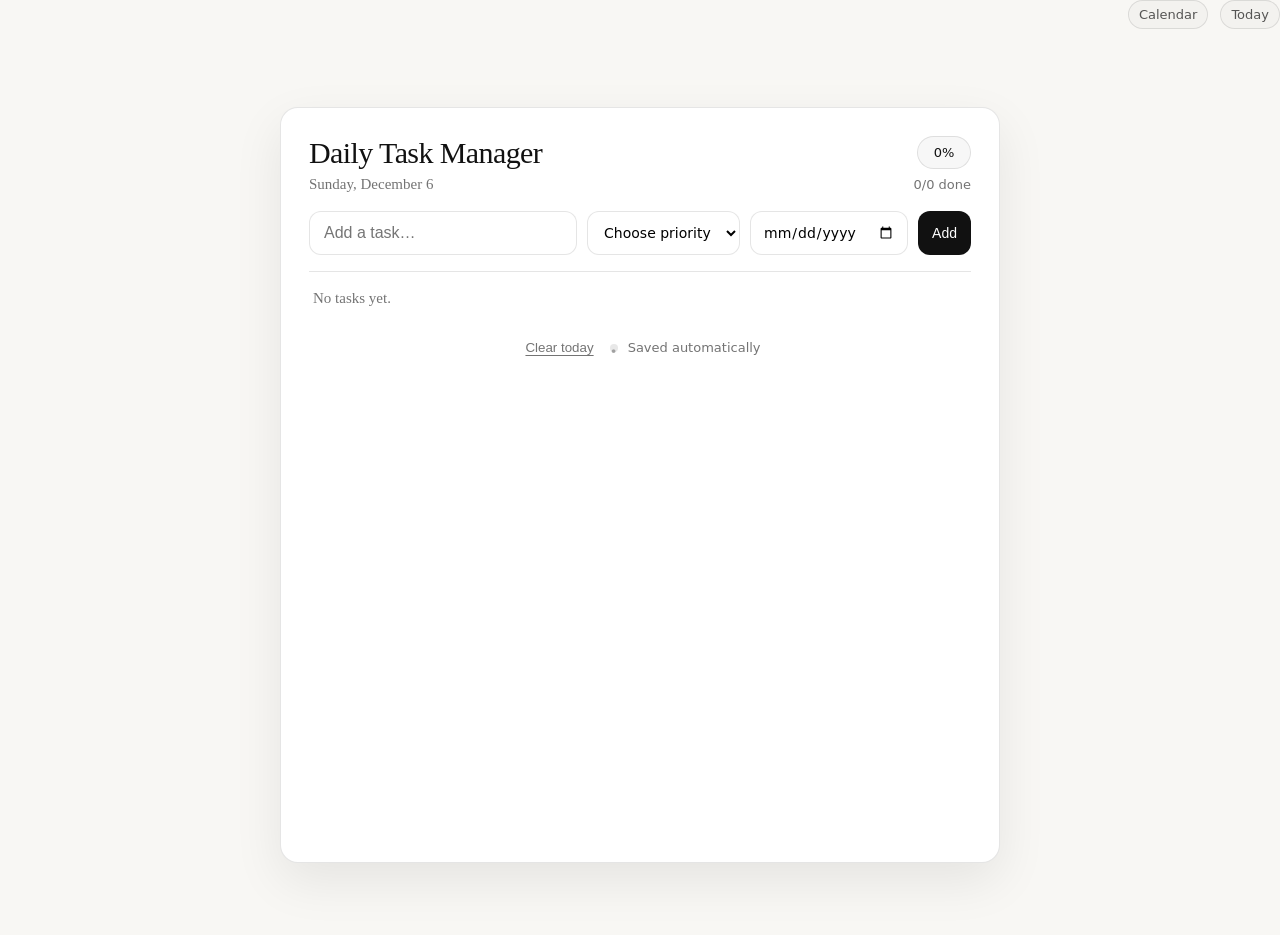
==== index.html @ 3a41bd82 "Update index.html" ====
<!DOCTYPE html>
<html lang="en">
<head>
  <meta charset="UTF-8" />
  <meta name="viewport" content="width=device-width, initial-scale=1.0" />
  <title>Daily Task Manager</title>
  <link rel="stylesheet" href="style.css" />
</head>
<body>
  <nav class="nav">
    <a class="navlink" href="./calendar.html">Calendar</a>
    <a class="navlink" href="./index.html">Today</a>
  </nav>
  <main class="page">
    <section class="card">
      <header class="header">
        <div>
          <h1>Daily Task Manager</h1>
          <p class="sub" id="date"></p>
        </div>
        <div class="stats" aria-label="completion">
          <div class="pill" id="pct">0%</div>
          <div class="meta" id="meta">0/0 done</div>
        </div>
      </header>
      <form id="task-form" class="add" autocomplete="off">
        <input id="task-input" class="input" placeholder="Add a task…" />
        <select id="task-rank" class="select" title="Importance">
          <option value="" selected disabled>Choose priority</option>
          <option value="3">High</option>
          <option value="2">Medium</option>
          <option value="1">Low</option>
        </select>
        <input id="task-deadline" class="date" type="date" title="Deadline" />
        <button class="btn" type="submit">Add</button>
      </form>
      <ul id="task-list" class="list"></ul>
      <footer class="footer">
        <button id="clear" class="link">Clear today</button>
        <span class="dot">•</span>
        <span class="hint">Saved automatically</span>
      </footer>
    </section>
  </main>
  <script src="script.js"></script>
  <script>
    document.getElementById("date").textContent =
      new Date().toLocaleDateString(undefined, { weekday: "long", month: "long", day: "numeric" });
  </script>
</body>
</html>
---- style.css ----
:root{
  --bg: #f8f7f4;
  --card: #ffffff;
  --text: #111111;
  --muted: rgba(0,0,0,.55);
  --line: rgba(0,0,0,.10);
  --shadow: 0 18px 50px rgba(0,0,0,.08);
  --radius: 18px;
}

*{ box-sizing:border-box; }
html,body{ height:100%; }
body{
  margin:0;
  background: var(--bg);
  color: var(--text);
  font-family: ui-serif, Georgia, "Times New Roman", serif;
}

.page{
  min-height: 100%;
  display:flex;
  justify-content:center;
  padding: 72px 18px;
}

.card{
  width: min(720px, 100%);
  background: var(--card);
  border: 1px solid var(--line);
  border-radius: var(--radius);
  box-shadow: var(--shadow);
  padding: 28px;
}

.header{
  display:flex;
  align-items:flex-start;
  justify-content:space-between;
  gap: 18px;
  margin-bottom: 18px;
}

h1{
  margin:0;
  font-weight: 500;
  letter-spacing: -0.02em;
  font-size: 30px;
}

.sub{
  margin:6px 0 0;
  color: var(--muted);
  font-size: 15px;
}

.stats{ text-align:right; }

.pill{
  display:inline-flex;
  align-items:center;
  justify-content:center;
  min-width: 54px;
  padding: 8px 12px;
  border-radius: 999px;
  border: 1px solid var(--line);
  background: rgba(0,0,0,.03);
  font-family: ui-sans-serif, system-ui, -apple-system, Segoe UI, Roboto, Arial;
  font-size: 13px;
}

.meta{
  margin-top: 8px;
  color: var(--muted);
  font-size: 13px;
  font-family: ui-sans-serif, system-ui, -apple-system, Segoe UI, Roboto, Arial;
}

.add{
  display:flex;
  gap: 10px;
  margin: 18px 0 16px;
}

.input{
  flex: 1;
  border: 1px solid var(--line);
  border-radius: 12px;
  padding: 12px 14px;
  font-size: 16px;
  outline: none;
  background: white;
  transition: border-color .15s ease;
}

.input:focus{
  border-color: rgba(0,0,0,.25);
}

.btn{
  border: none;
  border-radius: 12px;
  padding: 12px 14px;
  background: #111;
  color: white;
  font-size: 14px;
  cursor: pointer;
  transition: opacity .15s ease, transform .05s ease;
}

.btn:hover{ opacity: .9; }
.btn:active{ transform: translateY(1px); }

.list{
  list-style:none;
  padding:0;
  margin:0;
  border-top: 1px solid var(--line);
}

.row{
  display:flex;
  align-items:center;
  gap: 12px;
  padding: 14px 4px;
  border-bottom: 1px solid var(--line);
}

.check{
  width: 28px;
  height: 28px;
  border-radius: 10px;
  border: 1px solid var(--line);
  background: white;
  cursor: pointer;
  display:flex;
  align-items:center;
  justify-content:center;
  font-family: ui-sans-serif, system-ui;
  font-weight: 700;
  transition: background .15s ease;
}

.row.done .check{
  background: rgba(0,0,0,.06);
}

.text{
  flex:1;
  text-align:left;
  border:none;
  background: transparent;
  padding: 0;
  cursor: text;
  font-size: 18px;
  line-height: 1.2;
  font-family: inherit;
}

.row.done .text{
  text-decoration: line-through;
  opacity: .55;
}

.trash{
  width: 28px;
  height: 28px;
  border-radius: 10px;
  border: 1px solid var(--line);
  background: white;
  cursor:pointer;
  font-size: 18px;
  line-height: 0;
  transition: background .15s ease;
}

.trash:hover{ background: rgba(0,0,0,.04); }

.empty{
  padding: 18px 4px;
  color: var(--muted);
  font-size: 15px;
}

.footer{
  display:flex;
  align-items:center;
  justify-content:center;
  gap: 10px;
  padding-top: 14px;
  color: var(--muted);
  font-family: ui-sans-serif, system-ui, -apple-system, Segoe UI, Roboto, Arial;
  font-size: 13px;
}

.link{
  border:none;
  background: transparent;
  cursor:pointer;
  color: inherit;
  text-decoration: underline;
  text-underline-offset: 3px;
}

.dot{ opacity: .6; }

.select, .date{
  border: 1px solid var(--line);
  border-radius: 12px;
  padding: 12px 12px;
  background: white;
  font-size: 14px;
  outline: none;
  font-family: ui-sans-serif, system-ui, -apple-system, Segoe UI, Roboto, Arial;
  transition: border-color .15s ease;
}

.select:focus, .date:focus{
  border-color: rgba(0,0,0,.25);
}

/* On small screens, let the form wrap nicely */
.add{
  flex-wrap: wrap;
}
.select, .date, .btn{
  flex: 0 0 auto;
}
.badge{
  display:inline-flex;
  align-items:center;
  gap: 6px;
  padding: 6px 10px;
  border-radius: 999px;
  border: 1px solid var(--line);
  background: rgba(0,0,0,.03);
  color: var(--muted);
  font-size: 12px;
  font-family: ui-sans-serif, system-ui, -apple-system, Segoe UI, Roboto, Arial;
  white-space: nowrap;
}

.rank{
  font-weight: 600;
  color: rgba(0,0,0,.70);
}


.confirm-wrap{
  display:flex;
  gap:6px;
}

.confirm-btn{
  border:1px solid rgba(0,0,0,.15);
  background:#111;
  color:white;
  border-radius:8px;
  padding:6px 10px;
  font-size:12px;
  cursor:pointer;
}

.confirm-btn:hover{
  opacity:.9;
}

.cancel-btn{
  border:1px solid var(--line);
  background:white;
  border-radius:8px;
  padding:6px 10px;
  font-size:12px;
  cursor:pointer;
}

.cancel-btn:hover{
  background:rgba(0,0,0,.05);
}
.nav{
  display:flex;
  gap:12px;
  justify-content:flex-end;
  margin-bottom: 6px;
}

.navlink{
  font-family: ui-sans-serif, system-ui, -apple-system, Segoe UI, Roboto, Arial;
  font-size: 13px;
  color: rgba(0,0,0,.65);
  text-decoration: none;
  border: 1px solid var(--line);
  padding: 6px 10px;
  border-radius: 999px;
  background: rgba(0,0,0,.02);
}

.navlink:hover{ background: rgba(0,0,0,.05); }

.cal-controls{
  display:flex;
  gap:10px;
  margin: 10px 0 14px;
}

.btn-lite{
  border: 1px solid var(--line);
  background: rgba(0,0,0,.02);
  border-radius: 12px;
  padding: 10px 12px;
  cursor:pointer;
}

.btn-lite:hover{ background: rgba(0,0,0,.05); }

.cal-weekdays{
  display:grid;
  grid-template-columns: repeat(7, 1fr);
  gap: 8px;
  margin-bottom: 8px;
  color: var(--muted);
  font-family: ui-sans-serif, system-ui, -apple-system, Segoe UI, Roboto, Arial;
  font-size: 12px;
}

.cal-grid{
  display:grid;
  grid-template-columns: repeat(7, 1fr);
  gap: 8px;
}

.day{
  border: 1px solid var(--line);
  border-radius: 14px;
  padding: 10px;
  min-height: 64px;
  background: white;
  cursor: pointer;
  display:flex;
  flex-direction: column;
  justify-content: space-between;
}

.day:hover{ background: rgba(0,0,0,.02); }

.day.muted{
  opacity: .35;
}

.daynum{
  font-family: ui-sans-serif, system-ui, -apple-system, Segoe UI, Roboto, Arial;
  font-size: 12px;
  color: rgba(0,0,0,.70);
}

.dotrow{
  display:flex;
  gap:6px;
  align-items:center;
  margin-top: 6px;
}

.dot{
  width: 8px;
  height: 8px;
  border-radius: 999px;
  background: rgba(0,0,0,.15);
}

.dot.filled{
  background: rgba(0,0,0,.55);
}

/* TODAY highlight */
.day.today{
  border: 2px solid #111;
}

/* Overdue highlight */
.day.overdue{
  border: 2px solid #c33;
}

/* Task count text */
.count{
  font-family: ui-sans-serif, system-ui;
  font-size: 12px;
  color: rgba(0,0,0,.60);
}

/* Week view section */
.week-view{
  margin-top: 24px;
  display: grid;
  grid-template-columns: repeat(7, 1fr);
  gap: 10px;
}

.weekbox{
  border: 1px solid var(--line);
  border-radius: 12px;
  padding: 12px;
  text-align: center;
  background: white;
}

.weeklabel{
  font-family: ui-sans-serif, system-ui;
  font-size: 12px;
  color: var(--muted);
}

.weekstats{
  font-family: ui-sans-serif, system-ui;
  font-size: 14px;
  margin-top: 6px;
}
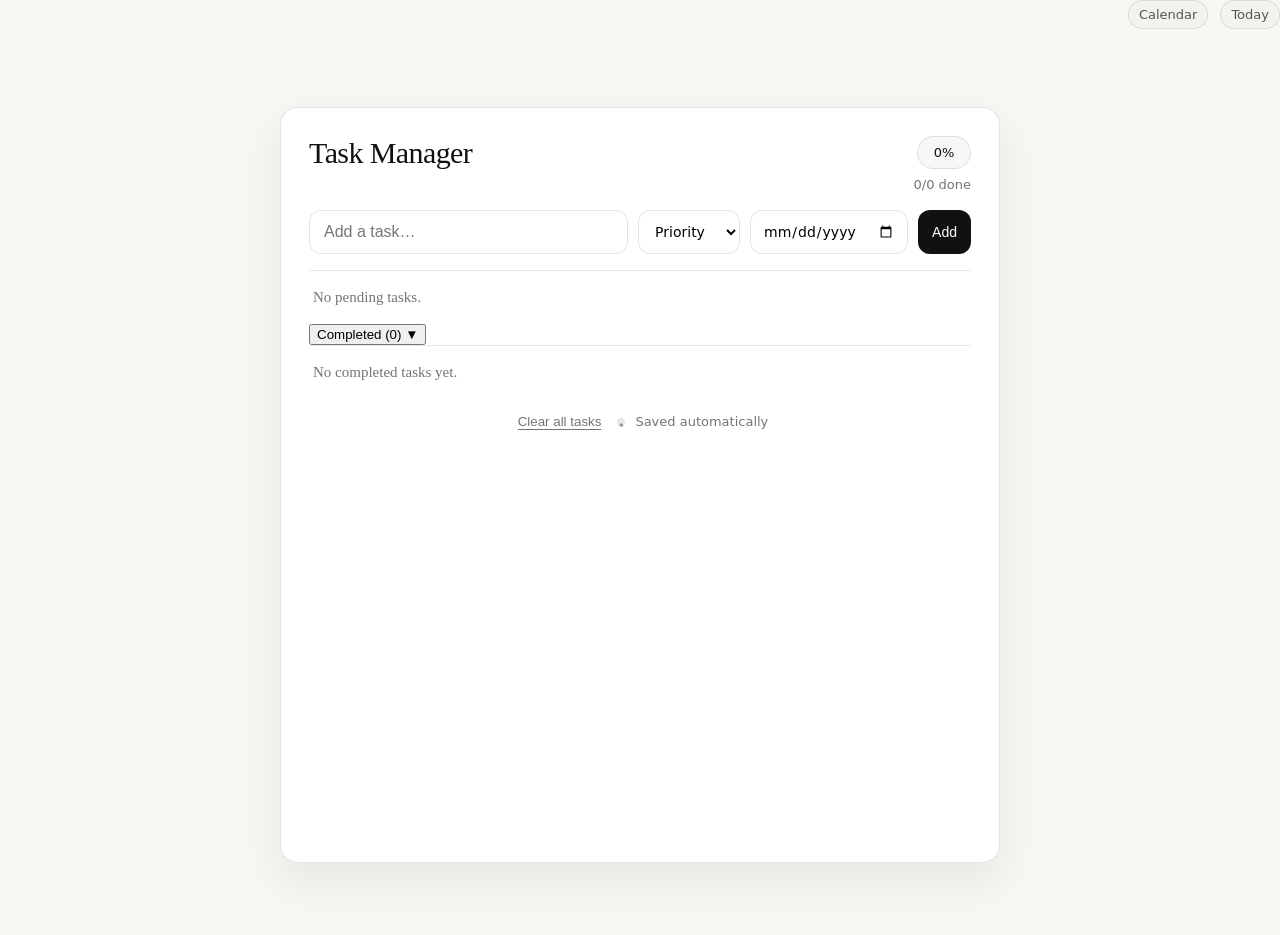
==== commit a41c9bfc: "Update index.html" ====
--- a/index.html
+++ b/index.html
@@ -15,8 +15,7 @@
     <section class="card">
       <header class="header">
         <div>
-          <h1>Daily Task Manager</h1>
-          <p class="sub" id="date"></p>
+          <h1>Task Manager</h1>
         </div>
         <div class="stats" aria-label="completion">
           <div class="pill" id="pct">0%</div>
@@ -26,7 +25,7 @@
       <form id="task-form" class="add" autocomplete="off">
         <input id="task-input" class="input" placeholder="Add a task…" />
         <select id="task-rank" class="select" title="Importance">
-          <option value="" selected disabled>Choose priority</option>
+          <option value="" selected disabled>Priority</option>
           <option value="3">High</option>
           <option value="2">Medium</option>
           <option value="1">Low</option>
@@ -35,17 +34,19 @@
         <button class="btn" type="submit">Add</button>
       </form>
       <ul id="task-list" class="list"></ul>
+      <div class="done-wrapper">
+        <button id="done-toggle" class="done-toggle">Completed (0) ▼</button>
+        <div id="done-section" class="done-section">
+          <ul id="done-list" class="list"></ul>
+        </div>
+      </div>
       <footer class="footer">
-        <button id="clear" class="link">Clear today</button>
+        <button id="clear" class="link">Clear all tasks</button>
         <span class="dot">•</span>
         <span class="hint">Saved automatically</span>
       </footer>
     </section>
   </main>
   <script src="script.js"></script>
-  <script>
-    document.getElementById("date").textContent =
-      new Date().toLocaleDateString(undefined, { weekday: "long", month: "long", day: "numeric" });
-  </script>
 </body>
 </html>
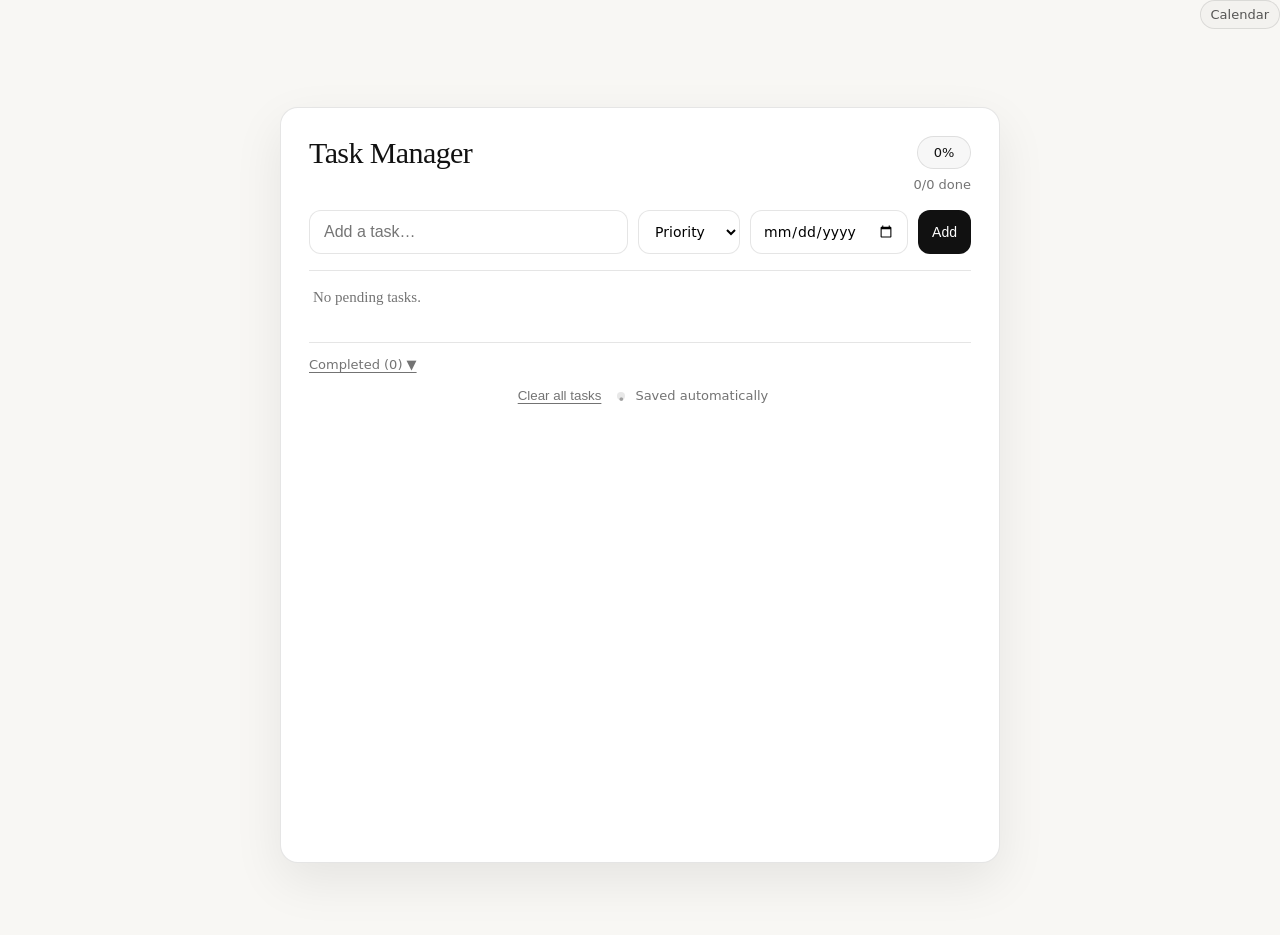
==== commit 33a2bd72: "Update index.html" ====
--- a/index.html
+++ b/index.html
@@ -9,7 +9,6 @@
 <body>
   <nav class="nav">
     <a class="navlink" href="./calendar.html">Calendar</a>
-    <a class="navlink" href="./index.html">Today</a>
   </nav>
   <main class="page">
     <section class="card">
--- a/style.css
+++ b/style.css
@@ -388,30 +388,132 @@
   color: rgba(0,0,0,.60);
 }
 
-/* Week view section */
-.week-view{
-  margin-top: 24px;
-  display: grid;
-  grid-template-columns: repeat(7, 1fr);
+.badges {
+  display: flex;
+  gap: 8px;
+  align-items: center;
+  flex-wrap: wrap;
+}
+
+.mid {
+  flex: 1;
+  display: flex;
+  flex-direction: column;
+  gap: 8px;
+}
+
+.badge-overdue {
+  border-color: #c33;
+  color: #c33;
+}
+
+.overdue-row .text {
+  color: #c33;
+}
+
+.done-wrapper {
+  margin-top: 18px;
+  border-top: 1px solid var(--line);
+  padding-top: 12px;
+}
+
+.done-toggle {
+  border: none;
+  background: transparent;
+  cursor: pointer;
+  font-family: ui-sans-serif, system-ui, -apple-system, Segoe UI, Roboto, Arial;
+  font-size: 13px;
+  color: var(--muted);
+  padding: 0;
+  text-decoration: underline;
+  text-underline-offset: 3px;
+}
+
+.done-section {
+  display: none;
+  margin-top: 10px;
+}
+
+.done-section.open {
+  display: block;
+}
+
+/* Selected day highlight */
+.day.selected {
+  border: 2px solid #555;
+  background: rgba(0,0,0,.04);
+}
+
+/* Day panel */
+.day-panel {
+  margin-top: 18px;
+  border: 1px solid var(--line);
+  border-radius: 14px;
+  padding: 16px 18px;
+  background: white;
+  display: none;
+}
+.day-panel:not(:empty) {
+  display: block;
+}
+.panel-header {
+  display: flex;
+  justify-content: space-between;
+  align-items: center;
+  margin-bottom: 12px;
+}
+.panel-title {
+  font-size: 15px;
+  font-weight: 500;
+  font-family: ui-sans-serif, system-ui, -apple-system, Segoe UI, Roboto, Arial;
+}
+.panel-close {
+  border: none;
+  background: transparent;
+  cursor: pointer;
+  font-size: 14px;
+  color: var(--muted);
+  padding: 2px 6px;
+}
+.panel-close:hover { color: #111; }
+.panel-empty {
+  color: var(--muted);
+  font-size: 14px;
+  font-family: ui-sans-serif, system-ui, -apple-system, Segoe UI, Roboto, Arial;
+  margin: 0;
+}
+.panel-list {
+  list-style: none;
+  padding: 0;
+  margin: 0;
+}
+.panel-row {
+  display: flex;
+  align-items: center;
   gap: 10px;
-}
-
-.weekbox{
-  border: 1px solid var(--line);
-  border-radius: 12px;
-  padding: 12px;
-  text-align: center;
-  background: white;
-}
-
-.weeklabel{
-  font-family: ui-sans-serif, system-ui;
+  padding: 10px 0;
+  border-bottom: 1px solid var(--line);
+  font-family: ui-sans-serif, system-ui, -apple-system, Segoe UI, Roboto, Arial;
+}
+.panel-row:last-child { border-bottom: none; }
+.panel-row.done .panel-text {
+  text-decoration: line-through;
+  opacity: .5;
+}
+.panel-check {
+  width: 22px;
+  height: 22px;
+  border-radius: 8px;
+  border: 1px solid var(--line);
+  display: flex;
+  align-items: center;
+  justify-content: center;
   font-size: 12px;
-  color: var(--muted);
-}
-
-.weekstats{
-  font-family: ui-sans-serif, system-ui;
-  font-size: 14px;
-  margin-top: 6px;
-}
+  flex-shrink: 0;
+}
+.panel-check.checked { background: rgba(0,0,0,.06); }
+.panel-text { flex: 1; font-size: 14px; }
+.panel-right {
+  display: flex;
+  gap: 6px;
+}
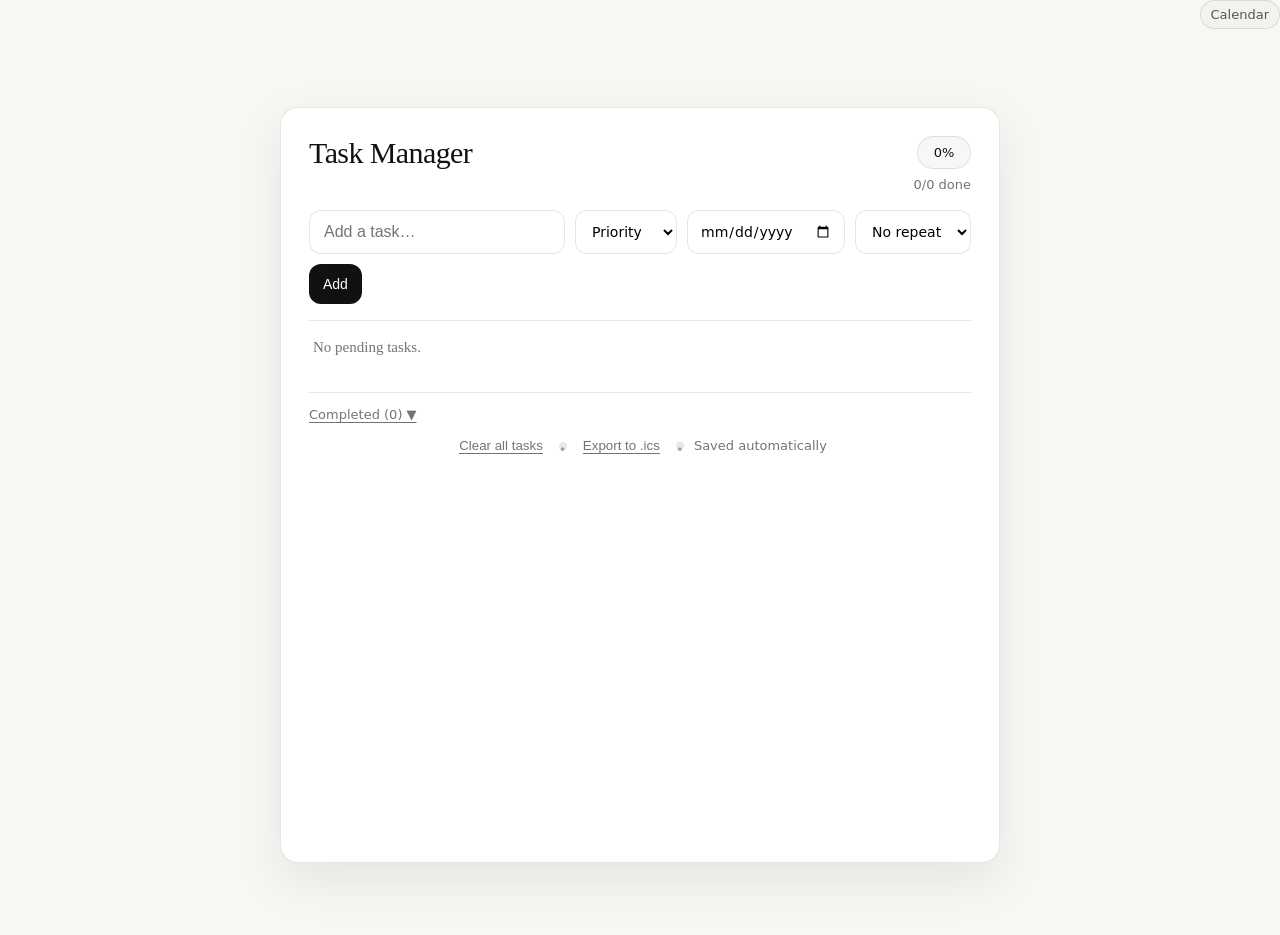
==== commit 683e8010: "Update index.html" ====
--- a/index.html
+++ b/index.html
@@ -22,15 +22,21 @@
         </div>
       </header>
       <form id="task-form" class="add" autocomplete="off">
-        <input id="task-input" class="input" placeholder="Add a task…" />
-        <select id="task-rank" class="select" title="Importance">
-          <option value="" selected disabled>Priority</option>
-          <option value="3">High</option>
-          <option value="2">Medium</option>
-          <option value="1">Low</option>
-        </select>
-        <input id="task-deadline" class="date" type="date" title="Deadline" />
-        <button class="btn" type="submit">Add</button>
+  <input id="task-input" class="input" placeholder="Add a task…" />
+  <select id="task-rank" class="select" title="Importance">
+    <option value="" selected disabled>Priority</option>
+    <option value="3">High</option>
+    <option value="2">Medium</option>
+    <option value="1">Low</option>
+  </select>
+  <input id="task-deadline" class="date" type="date" title="Deadline" />
+  <select id="task-repeat" class="select" title="Repeat">
+    <option value="" selected>No repeat</option>
+    <option value="daily">Daily</option>
+    <option value="weekly">Weekly</option>
+    <option value="monthly">Monthly</option>
+   </select>
+      <button class="btn" type="submit">Add</button>
       </form>
       <ul id="task-list" class="list"></ul>
       <div class="done-wrapper">
@@ -40,10 +46,12 @@
         </div>
       </div>
       <footer class="footer">
-        <button id="clear" class="link">Clear all tasks</button>
-        <span class="dot">•</span>
-        <span class="hint">Saved automatically</span>
-      </footer>
+  <button id="clear" class="link">Clear all tasks</button>
+  <span class="dot">•</span>
+  <button id="export-ics" class="link">Export to .ics</button>
+  <span class="dot">•</span>
+  <span class="hint">Saved automatically</span>
+</footer>
     </section>
   </main>
   <script src="script.js"></script>
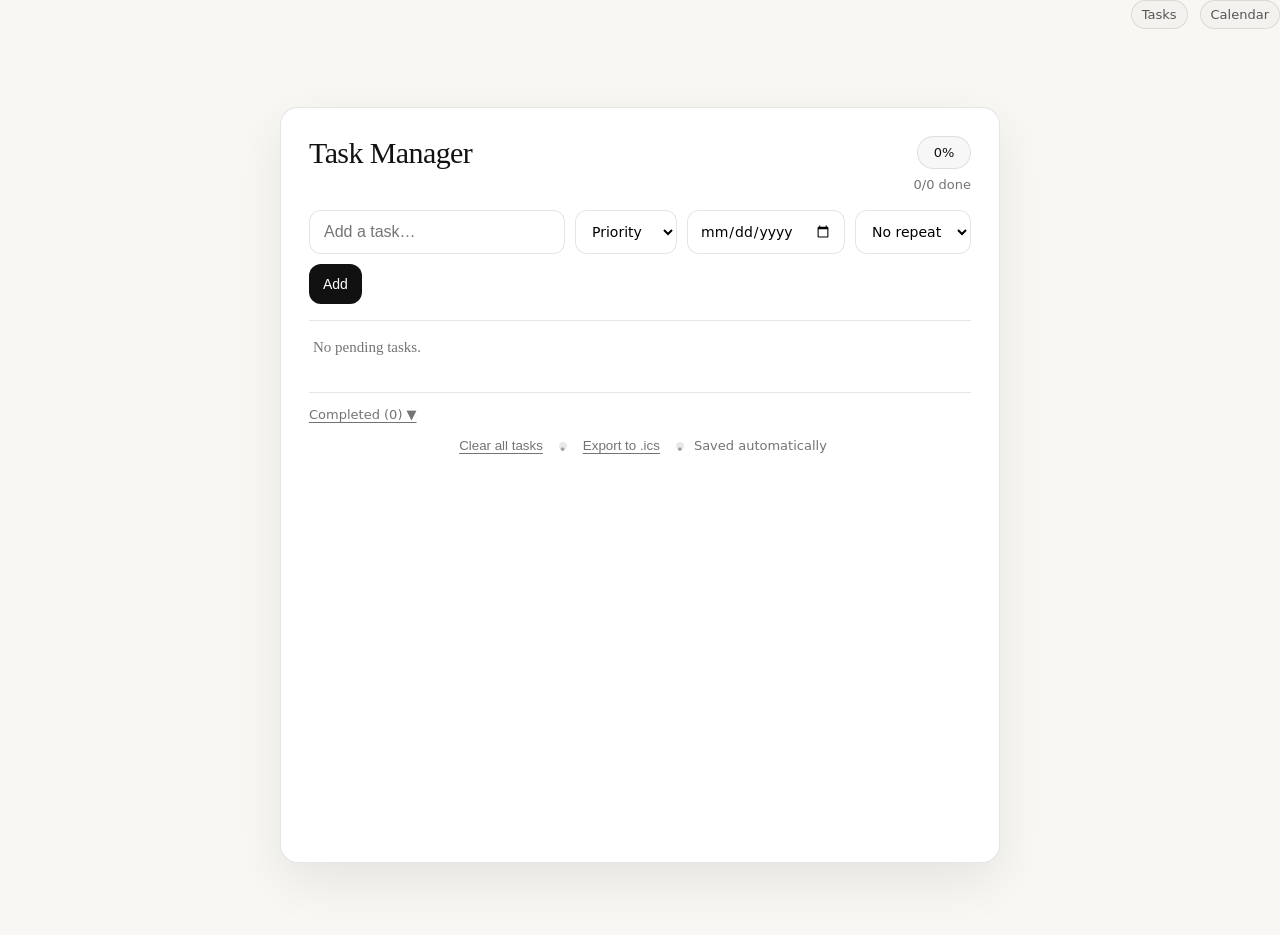
==== commit 3c07698c: "Update index.html" ====
--- a/index.html
+++ b/index.html
@@ -8,7 +8,8 @@
 </head>
 <body>
   <nav class="nav">
-    <a class="navlink" href="./calendar.html">Calendar</a>
+  <a class="navlink active-nav" href="./index.html">Tasks</a>
+  <a class="navlink" href="./calendar.html">Calendar</a>
   </nav>
   <main class="page">
     <section class="card">
--- a/style.css
+++ b/style.css
@@ -373,7 +373,7 @@
 
 /* TODAY highlight */
 .day.today{
-  border: 2px solid #111;
+  border: 2px solid #96281b;
 }
 
 /* Overdue highlight */
@@ -517,3 +517,20 @@
   display: flex;
   gap: 6px;
 }
+
+
+.task-dates {
+  display: flex;
+  gap: 12px;
+  flex-wrap: wrap;
+}
+
+.task-date-item {
+  font-family: ui-sans-serif, system-ui, -apple-system, Segoe UI, Roboto, Arial;
+  font-size: 11px;
+  color: var(--muted);
+}
+
+.date-overdue {
+  color: #c33;
+}
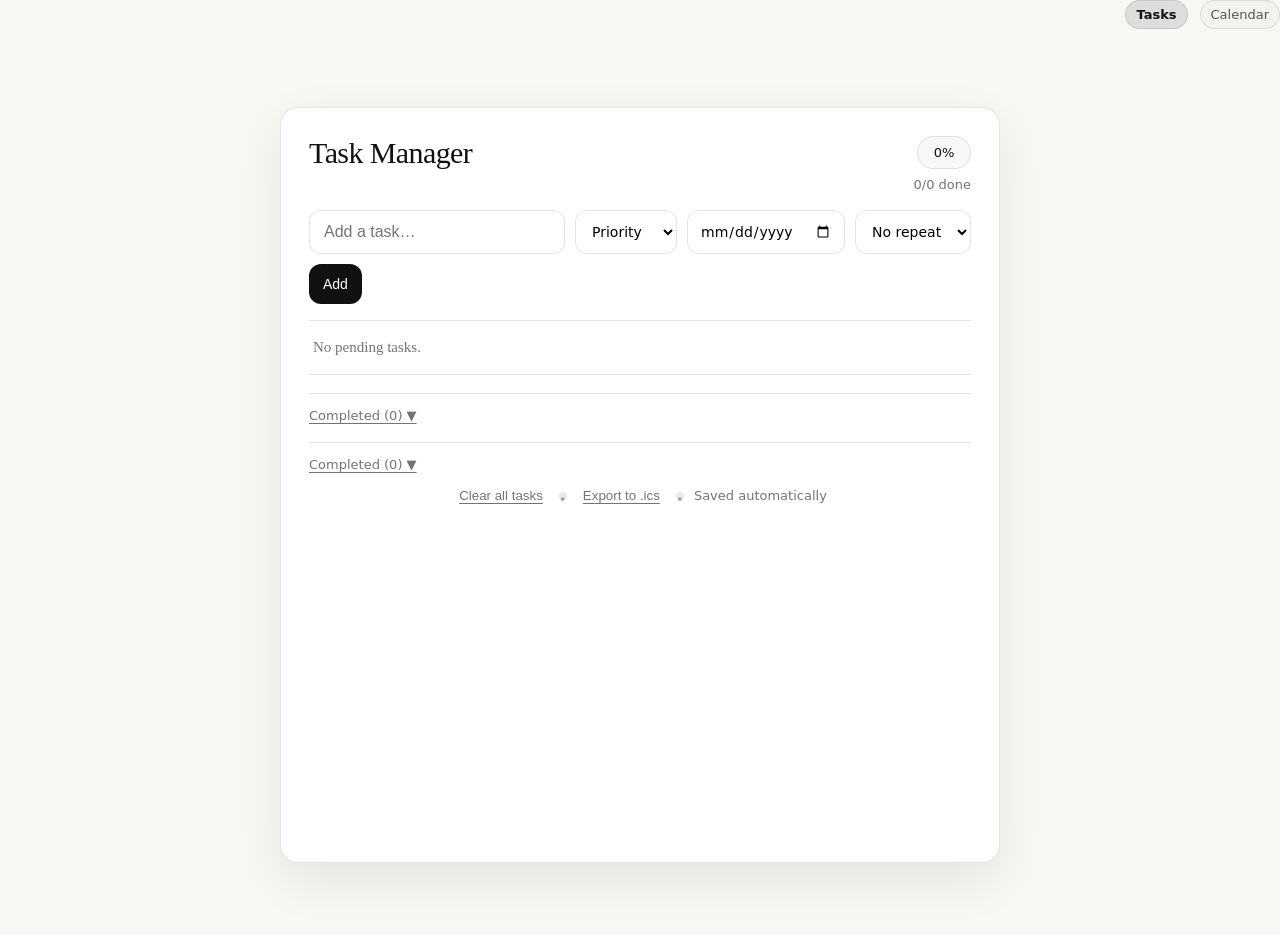
==== commit 5959ad22: "Update index.html" ====
--- a/index.html
+++ b/index.html
@@ -8,8 +8,8 @@
 </head>
 <body>
   <nav class="nav">
-  <a class="navlink active-nav" href="./index.html">Tasks</a>
-  <a class="navlink" href="./calendar.html">Calendar</a>
+    <a class="navlink active-nav" href="./index.html">Tasks</a>
+    <a class="navlink" href="./calendar.html">Calendar</a>
   </nav>
   <main class="page">
     <section class="card">
@@ -40,6 +40,19 @@
       <button class="btn" type="submit">Add</button>
       </form>
       <ul id="task-list" class="list"></ul>
+      <ul id="task-list" class="list"></ul>
+<div class="missed-wrapper" id="missed-wrapper" style="display:none">
+  <button id="missed-toggle" class="missed-toggle">⚠ Missed (0) ▼</button>
+  <div id="missed-section" class="missed-section">
+    <ul id="missed-list" class="list"></ul>
+  </div>
+</div>
+<div class="done-wrapper">
+  <button id="done-toggle" class="done-toggle">Completed (0) ▼</button>
+  <div id="done-section" class="done-section">
+    <ul id="done-list" class="list"></ul>
+  </div>
+</div>
       <div class="done-wrapper">
         <button id="done-toggle" class="done-toggle">Completed (0) ▼</button>
         <div id="done-section" class="done-section">
--- a/style.css
+++ b/style.css
@@ -534,3 +534,42 @@
 .date-overdue {
   color: #c33;
 }
+
+.navlink.active-nav {
+  background: rgba(0,0,0,.10);
+  color: #111;
+  font-weight: 600;
+}
+
+.missed-wrapper {
+  margin-top: 18px;
+  border-top: 2px solid #c33;
+  padding-top: 12px;
+}
+
+.missed-toggle {
+  border: none;
+  background: transparent;
+  cursor: pointer;
+  font-family: ui-sans-serif, system-ui, -apple-system, Segoe UI, Roboto, Arial;
+  font-size: 13px;
+  color: #c33;
+  padding: 0;
+  text-decoration: underline;
+  text-underline-offset: 3px;
+  font-weight: 600;
+}
+
+.missed-section {
+  display: none;
+  margin-top: 10px;
+}
+
+.missed-section.open {
+  display: block;
+}
+
+.missed-row {
+  border-left: 3px solid #c33;
+  padding-left: 10px;
+}
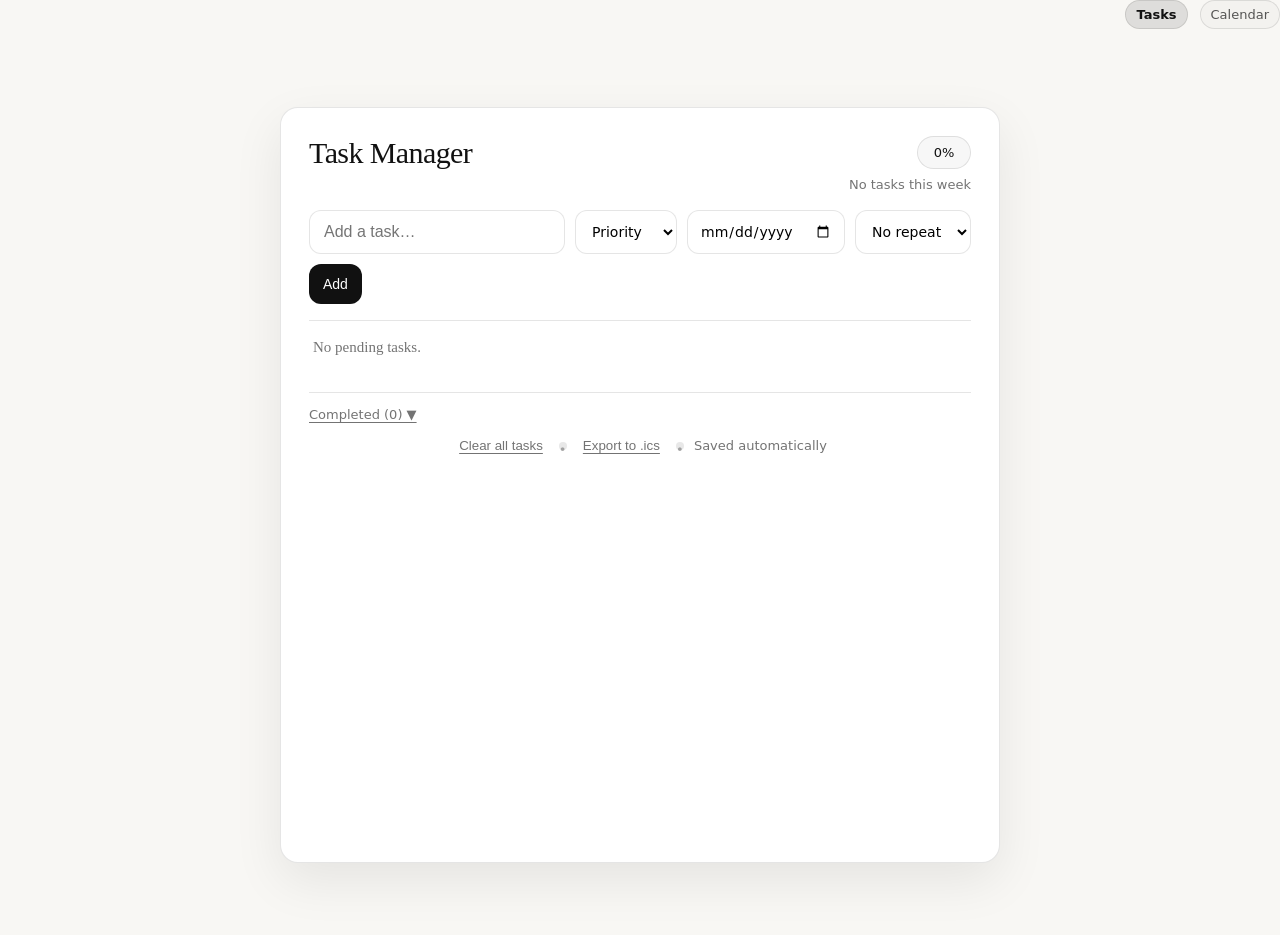
==== commit 147b7724: "Remove done section from index.html Removed redundant done section and its button from the HTML." ====
--- a/index.html
+++ b/index.html
@@ -40,7 +40,6 @@
       <button class="btn" type="submit">Add</button>
       </form>
       <ul id="task-list" class="list"></ul>
-      <ul id="task-list" class="list"></ul>
 <div class="missed-wrapper" id="missed-wrapper" style="display:none">
   <button id="missed-toggle" class="missed-toggle">⚠ Missed (0) ▼</button>
   <div id="missed-section" class="missed-section">
@@ -53,12 +52,6 @@
     <ul id="done-list" class="list"></ul>
   </div>
 </div>
-      <div class="done-wrapper">
-        <button id="done-toggle" class="done-toggle">Completed (0) ▼</button>
-        <div id="done-section" class="done-section">
-          <ul id="done-list" class="list"></ul>
-        </div>
-      </div>
       <footer class="footer">
   <button id="clear" class="link">Clear all tasks</button>
   <span class="dot">•</span>
